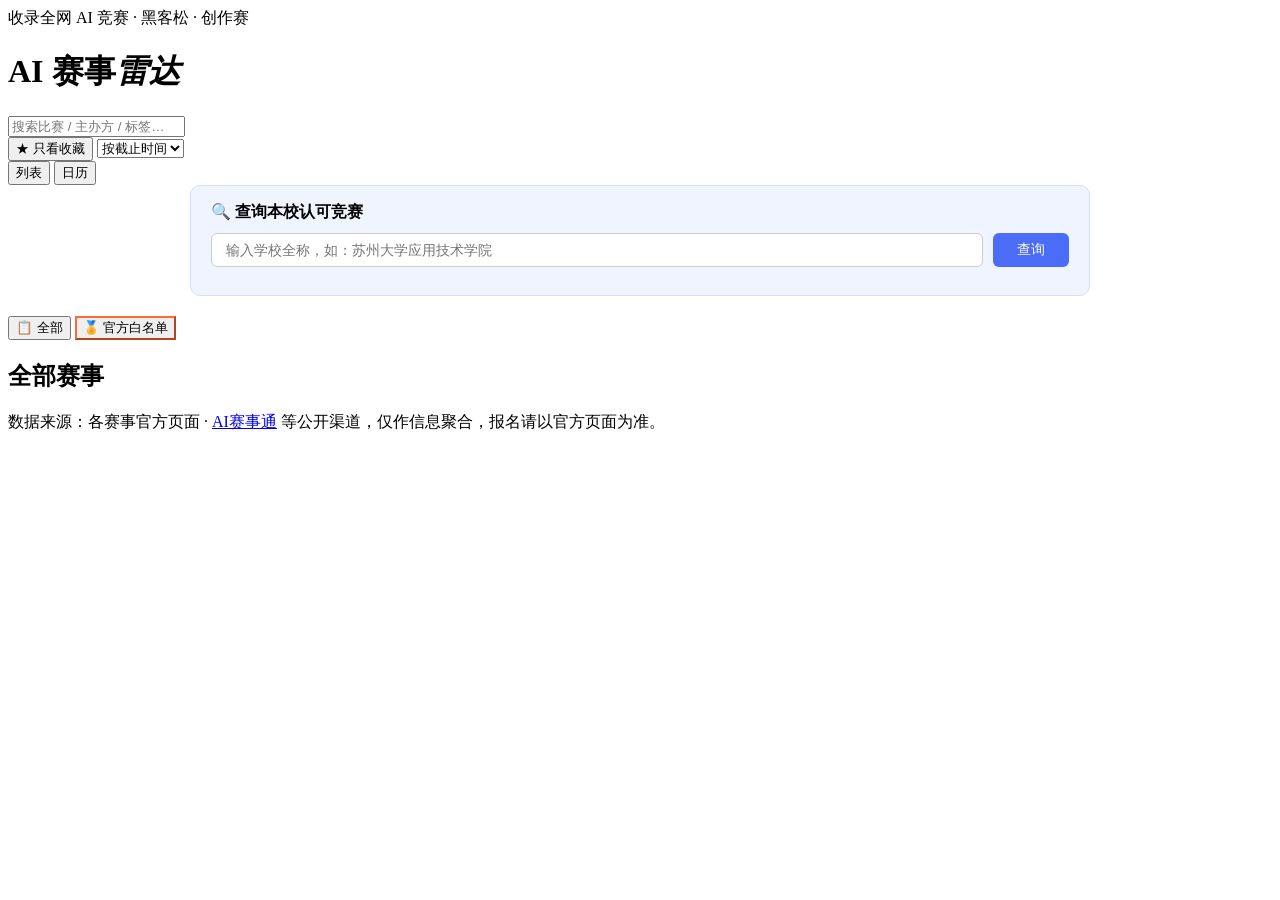
==== index.html @ b0a17800 "Refactor index.html and add school query feature Refactor HTML structure and fix typos in index.html" ====
<!DOCTYPE html>
<html lang="zh-CN">
<head>
<meta charset="UTF-8">
<meta name="viewport" content="width=device-width, initial-scale=1.0">
<title>AI 赛事雷达 · 全网 AI 比赛聚合</title>
<link rel="stylesheet" href="assets/style.css">
</head>
<body>
<header class="masthead">
  <div class="masthead-rule"></div>
  <div class="masthead-inner">
    <div class="masthead-meta">
      <span id="today-line"></span>
      <span class="masthead-slogan">收录全网 AI 竞赛 · 黑客松 · 创作赛</span>
    </div>
    <h1 class="masthead-title">AI 赛事<em>雷达</em></h1>
    <div class="stats" id="stats"></div>
  </div>
  <div class="masthead-rule thin"></div>
</header>

<nav class="toolbar" id="toolbar">
  <div class="toolbar-inner">
    <input type="search" id="q" class="search" placeholder="搜索比赛 / 主办方 / 标签…">
    <div class="chip-group" id="status-chips" data-filter="status"></div>
    <div class="chip-group" id="type-chips" data-filter="type"></div>
    <div class="chip-group" id="region-chips" data-filter="region"></div>
    <button id="active-tag" class="chip active" hidden></button>
    <div class="toolbar-right">
      <button id="fav-toggle" class="chip fav-filter">★ 只看收藏</button>
      <select id="sort" class="select">
        <option value="deadline">按截止时间</option>
        <option value="prize">按奖金</option>
        <option value="start">按开始时间</option>
        <option value="name">按名称</option>
      </select>
      <div class="view-toggle" id="view-toggle">
        <button data-view="list" class="active">列表</button>
        <button data-view="calendar">日历</button>
      </div>
    </div>
  </div>
</nav>

<main class="content">
  <!-- 学校竞赛查询 -->
  <section id="school-query" style="max-width: 900px; margin: 0 auto 20px auto; padding: 0 16px;">
    <div style="background: #f0f4ff; padding: 16px 20px; border-radius: 10px; border: 1px solid #d0dfff;">
      <h3 style="margin: 0 0 10px 0; font-size: 16px;">🔍 查询本校认可竞赛</h3>
      <div style="display: flex; gap: 10px; flex-wrap: wrap;">
        <input type="text" id="schoolInput" placeholder="输入学校全称，如：苏州大学应用技术学院" style="flex: 1; min-width: 200px; padding: 8px 14px; border: 1px solid #ccc; border-radius: 6px; font-size: 14px;">
        <button onclick="querySchool()" style="padding: 8px 24px; background: #4A6CF7; color: white; border: none; border-radius: 6px; cursor: pointer; font-size: 14px; font-weight: 500;">查询</button>
      </div>
      <div id="schoolResult" style="margin-top: 12px;"></div>
    </div>
  </section>

  <section id="featured-section" hidden>
    <h2 class="section-title"><span class="tick"></span>官方重点赛事</h2>
    <div class="featured-grid" id="featured-grid"></div>
  </section>

  <section id="list-view">
    <div class="filter-bar">
      <button class="chip active" id="filter-all">📋 全部</button>
      <button class="chip" id="filter-whitelist" style="border-color: #FF6B35;">🏅 官方白名单</button>
    </div>
    <h2 class="section-title"><span class="tick"></span>全部赛事 <span class="count" id="list-count"></span></h2>
    <div class="card-grid" id="card-grid"></div>
    <p class="empty" id="empty" hidden>没有符合条件的比赛 —— 换个筛选条件试试。</p>
  </section>

  <section id="calendar-view" hidden>
    <div class="cal-header">
      <button id="cal-prev" class="cal-nav">‹</button>
      <h2 class="cal-title" id="cal-title"></h2>
      <button id="cal-next" class="cal-nav">›</button>
      <span class="cal-hint">标记为当日截止的比赛，点击查看详情</span>
    </div>
    <div class="cal-grid" id="cal-grid"></div>
  </section>
</main>

<footer class="footer">
  <p>数据来源：各赛事官方页面 · <a href=" " target="_blank" rel="noopener">AI赛事通</a> 等公开渠道，仅作信息聚合，报名请以官方页面为准。</p>
  <p id="updated-line"></p>
</footer>

<div class="modal-backdrop" id="modal" hidden>
  <article class="modal" role="dialog" aria-modal="true">
    <button class="modal-close" id="modal-close" aria-label="关闭">×</button>
    <div class="modal-body" id="modal-body"></div>
  </article>
</div>

<script src="data/data.js"></script>
<script src="assets/app.js"></script>
<script>
// 白名单筛选功能
document.addEventListener('DOMContentLoaded', function() {
    var filterAll = document.getElementById('filter-all');
    var filterWhitelist = document.getElementById('filter-whitelist');

    if (filterAll && filterWhitelist) {
        function filterContests(type) {
            var cards = document.querySelectorAll('#card-grid .contest-card, #featured-grid .contest-card');
            cards.forEach(function(card) {
                if (type === 'all') {
                    card.style.display = '';
                } else if (type === 'whitelist') {
                    var isWhitelist = card.querySelector('.badge') !== null;
                    card.style.display = isWhitelist ? '' : 'none';
                }
            });
        }

        filterAll.addEventListener('click', function() {
            this.classList.add('active');
            filterWhitelist.classList.remove('active');
            filterContests('all');
        });

        filterWhitelist.addEventListener('click', function() {
            this.classList.add('active');
            filterAll.classList.remove('active');
            filterContests('whitelist');
        });
    }
});

// 学校竞赛查询功能
function querySchool() {
    var input = document.getElementById('schoolInput');
    var result = document.getElementById('schoolResult');
    if (!input || !result) return;
    
    var schoolName = input.value.trim();
    if (!schoolName) {
        result.innerHTML = '<p style="color: #999; margin: 0;">请输入学校名称</p>';
        return;
    }

    result.innerHTML = '<p style="color: #666; margin: 0;">⏳ 查询中...</p>';

    fetch('./data/schools/' + encodeURIComponent(schoolName) + '.json')
        .then(function(res) {
            if (!res.ok) throw new Error('未找到');
            return res.json();
        })
        .then(function(data) {
            if (data.recognized_competitions && data.recognized_competitions.length > 0) {
                var listHtml = '';
                data.recognized_competitions.forEach(function(name) {
                    listHtml += '<li style="padding: 4px 0;">' + name + '</li>';
                });
                result.innerHTML = '<div style="background: #e8f5e9; padding: 14px 18px; border-radius: 8px; border-left: 4px solid #2e7d32;">' +
                    '<strong style="color: #2e7d32;">✅ ' + data.school + ' 认可的竞赛：</strong>' +
                    '<ul style="margin: 8px 0 0 0; padding-left: 20px;">' + listHtml + '</ul>' +
                    '</div>';
            } else {
                result.innerHTML = '<p style="color: #f39c12; margin: 0;">该学校暂无认可的竞赛数据</p>';
            }
        })
        .catch(function() {
            result.innerHTML = '<p style="color: #e74c3c; margin: 0;">❌ 未找到 "' + schoolName + '" 的数据，欢迎在 GitHub 上贡献！</p>';
        });
}

// 回车键触发查询
document.addEventListener('DOMContentLoaded', function() {
    var input = document.getElementById('schoolInput');
    if (input) {
        input.addEventListener('keypress', function(e) {
            if (e.key === 'Enter') {
                querySchool();
            }
        });
    }
});
</script>
</body>
</html>
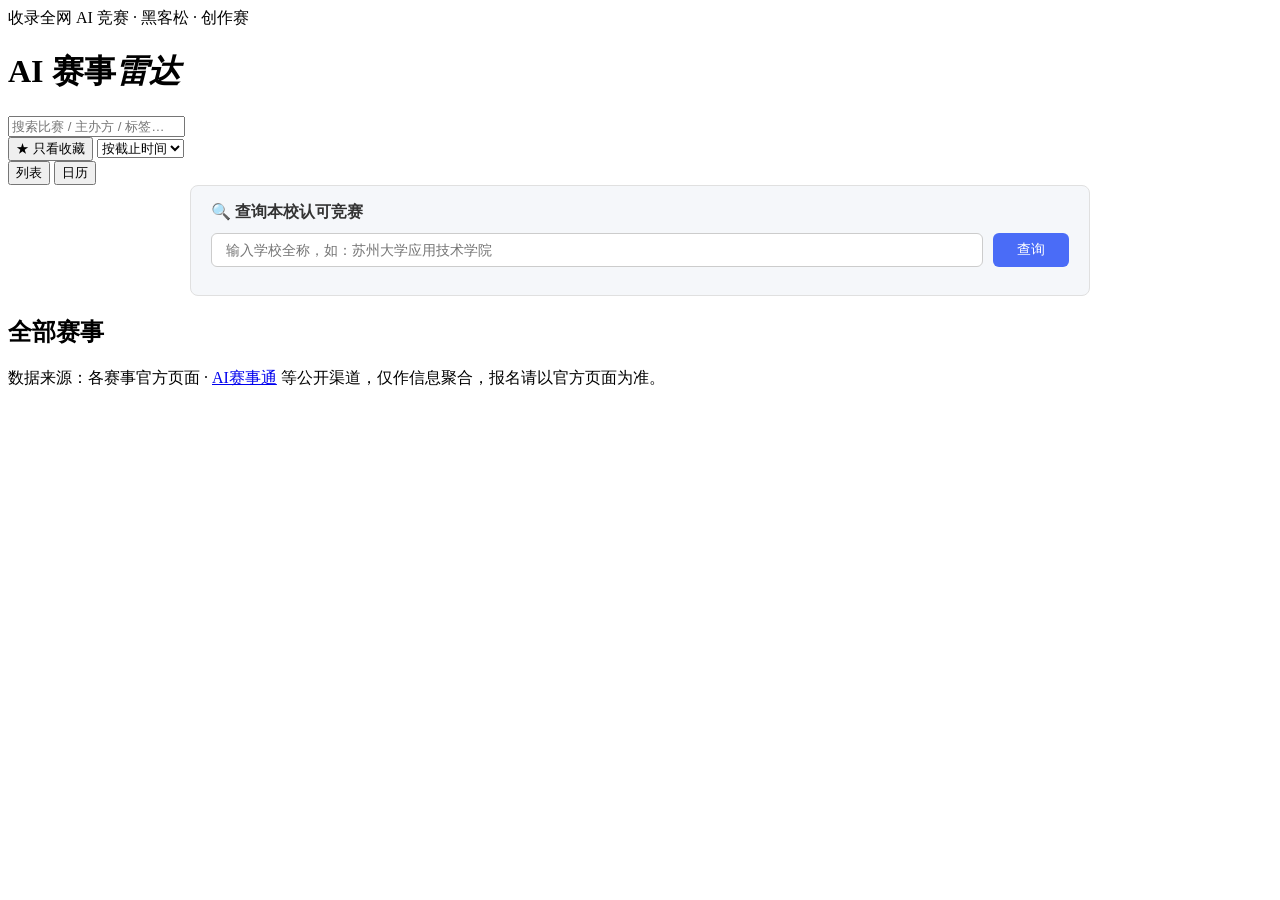
==== commit a348ab10: "Add files via upload" ====
--- a/index.html
+++ b/index.html
@@ -1,183 +1,147 @@
-<!DOCTYPE html>
-<html lang="zh-CN">
-<head>
-<meta charset="UTF-8">
-<meta name="viewport" content="width=device-width, initial-scale=1.0">
-<title>AI 赛事雷达 · 全网 AI 比赛聚合</title>
-<link rel="stylesheet" href="assets/style.css">
-</head>
-<body>
-<header class="masthead">
-  <div class="masthead-rule"></div>
-  <div class="masthead-inner">
-    <div class="masthead-meta">
-      <span id="today-line"></span>
-      <span class="masthead-slogan">收录全网 AI 竞赛 · 黑客松 · 创作赛</span>
-    </div>
-    <h1 class="masthead-title">AI 赛事<em>雷达</em></h1>
-    <div class="stats" id="stats"></div>
-  </div>
-  <div class="masthead-rule thin"></div>
-</header>
-
-<nav class="toolbar" id="toolbar">
-  <div class="toolbar-inner">
-    <input type="search" id="q" class="search" placeholder="搜索比赛 / 主办方 / 标签…">
-    <div class="chip-group" id="status-chips" data-filter="status"></div>
-    <div class="chip-group" id="type-chips" data-filter="type"></div>
-    <div class="chip-group" id="region-chips" data-filter="region"></div>
-    <button id="active-tag" class="chip active" hidden></button>
-    <div class="toolbar-right">
-      <button id="fav-toggle" class="chip fav-filter">★ 只看收藏</button>
-      <select id="sort" class="select">
-        <option value="deadline">按截止时间</option>
-        <option value="prize">按奖金</option>
-        <option value="start">按开始时间</option>
-        <option value="name">按名称</option>
-      </select>
-      <div class="view-toggle" id="view-toggle">
-        <button data-view="list" class="active">列表</button>
-        <button data-view="calendar">日历</button>
-      </div>
-    </div>
-  </div>
-</nav>
-
-<main class="content">
-  <!-- 学校竞赛查询 -->
-  <section id="school-query" style="max-width: 900px; margin: 0 auto 20px auto; padding: 0 16px;">
-    <div style="background: #f0f4ff; padding: 16px 20px; border-radius: 10px; border: 1px solid #d0dfff;">
-      <h3 style="margin: 0 0 10px 0; font-size: 16px;">🔍 查询本校认可竞赛</h3>
-      <div style="display: flex; gap: 10px; flex-wrap: wrap;">
-        <input type="text" id="schoolInput" placeholder="输入学校全称，如：苏州大学应用技术学院" style="flex: 1; min-width: 200px; padding: 8px 14px; border: 1px solid #ccc; border-radius: 6px; font-size: 14px;">
-        <button onclick="querySchool()" style="padding: 8px 24px; background: #4A6CF7; color: white; border: none; border-radius: 6px; cursor: pointer; font-size: 14px; font-weight: 500;">查询</button>
-      </div>
-      <div id="schoolResult" style="margin-top: 12px;"></div>
-    </div>
-  </section>
-
-  <section id="featured-section" hidden>
-    <h2 class="section-title"><span class="tick"></span>官方重点赛事</h2>
-    <div class="featured-grid" id="featured-grid"></div>
-  </section>
-
-  <section id="list-view">
-    <div class="filter-bar">
-      <button class="chip active" id="filter-all">📋 全部</button>
-      <button class="chip" id="filter-whitelist" style="border-color: #FF6B35;">🏅 官方白名单</button>
-    </div>
-    <h2 class="section-title"><span class="tick"></span>全部赛事 <span class="count" id="list-count"></span></h2>
-    <div class="card-grid" id="card-grid"></div>
-    <p class="empty" id="empty" hidden>没有符合条件的比赛 —— 换个筛选条件试试。</p>
-  </section>
-
-  <section id="calendar-view" hidden>
-    <div class="cal-header">
-      <button id="cal-prev" class="cal-nav">‹</button>
-      <h2 class="cal-title" id="cal-title"></h2>
-      <button id="cal-next" class="cal-nav">›</button>
-      <span class="cal-hint">标记为当日截止的比赛，点击查看详情</span>
-    </div>
-    <div class="cal-grid" id="cal-grid"></div>
-  </section>
-</main>
-
-<footer class="footer">
-  <p>数据来源：各赛事官方页面 · <a href=" " target="_blank" rel="noopener">AI赛事通</a> 等公开渠道，仅作信息聚合，报名请以官方页面为准。</p>
-  <p id="updated-line"></p>
-</footer>
-
-<div class="modal-backdrop" id="modal" hidden>
-  <article class="modal" role="dialog" aria-modal="true">
-    <button class="modal-close" id="modal-close" aria-label="关闭">×</button>
-    <div class="modal-body" id="modal-body"></div>
-  </article>
-</div>
-
-<script src="data/data.js"></script>
-<script src="assets/app.js"></script>
-<script>
-// 白名单筛选功能
-document.addEventListener('DOMContentLoaded', function() {
-    var filterAll = document.getElementById('filter-all');
-    var filterWhitelist = document.getElementById('filter-whitelist');
-
-    if (filterAll && filterWhitelist) {
-        function filterContests(type) {
-            var cards = document.querySelectorAll('#card-grid .contest-card, #featured-grid .contest-card');
-            cards.forEach(function(card) {
-                if (type === 'all') {
-                    card.style.display = '';
-                } else if (type === 'whitelist') {
-                    var isWhitelist = card.querySelector('.badge') !== null;
-                    card.style.display = isWhitelist ? '' : 'none';
-                }
-            });
-        }
-
-        filterAll.addEventListener('click', function() {
-            this.classList.add('active');
-            filterWhitelist.classList.remove('active');
-            filterContests('all');
-        });
-
-        filterWhitelist.addEventListener('click', function() {
-            this.classList.add('active');
-            filterAll.classList.remove('active');
-            filterContests('whitelist');
-        });
-    }
-});
-
-// 学校竞赛查询功能
-function querySchool() {
-    var input = document.getElementById('schoolInput');
-    var result = document.getElementById('schoolResult');
-    if (!input || !result) return;
-    
-    var schoolName = input.value.trim();
-    if (!schoolName) {
-        result.innerHTML = '<p style="color: #999; margin: 0;">请输入学校名称</p>';
-        return;
-    }
-
-    result.innerHTML = '<p style="color: #666; margin: 0;">⏳ 查询中...</p>';
-
-    fetch('./data/schools/' + encodeURIComponent(schoolName) + '.json')
-        .then(function(res) {
-            if (!res.ok) throw new Error('未找到');
-            return res.json();
-        })
-        .then(function(data) {
-            if (data.recognized_competitions && data.recognized_competitions.length > 0) {
-                var listHtml = '';
-                data.recognized_competitions.forEach(function(name) {
-                    listHtml += '<li style="padding: 4px 0;">' + name + '</li>';
-                });
-                result.innerHTML = '<div style="background: #e8f5e9; padding: 14px 18px; border-radius: 8px; border-left: 4px solid #2e7d32;">' +
-                    '<strong style="color: #2e7d32;">✅ ' + data.school + ' 认可的竞赛：</strong>' +
-                    '<ul style="margin: 8px 0 0 0; padding-left: 20px;">' + listHtml + '</ul>' +
-                    '</div>';
-            } else {
-                result.innerHTML = '<p style="color: #f39c12; margin: 0;">该学校暂无认可的竞赛数据</p>';
-            }
-        })
-        .catch(function() {
-            result.innerHTML = '<p style="color: #e74c3c; margin: 0;">❌ 未找到 "' + schoolName + '" 的数据，欢迎在 GitHub 上贡献！</p>';
-        });
-}
-
-// 回车键触发查询
-document.addEventListener('DOMContentLoaded', function() {
-    var input = document.getElementById('schoolInput');
-    if (input) {
-        input.addEventListener('keypress', function(e) {
-            if (e.key === 'Enter') {
-                querySchool();
-            }
-        });
-    }
-});
-</script>
-</body>
-</html>
+<!DOCTYPE html>
+<html lang="zh-CN">
+<head>
+<meta charset="UTF-8">
+<meta name="viewport" content="width=device-width, initial-scale=1.0">
+<title>AI 赛事雷达 · 全网 AI 比赛聚合</title>
+<link rel="stylesheet" href="assets/style.css">
+</head>
+<body>
+<header class="masthead">
+  <div class="masthead-rule"></div>
+  <div class="masthead-inner">
+    <div class="masthead-meta">
+      <span id="today-line"></span>
+      <span class="masthead-slogan">收录全网 AI 竞赛 · 黑客松 · 创作赛</span>
+    </div>
+    <h1 class="masthead-title">AI 赛事<em>雷达</em></h1>
+    <div class="stats" id="stats"></div>
+  </div>
+  <div class="masthead-rule thin"></div>
+</header>
+
+<nav class="toolbar" id="toolbar">
+  <div class="toolbar-inner">
+    <input type="search" id="q" class="search" placeholder="搜索比赛 / 主办方 / 标签…">
+    <div class="chip-group" id="status-chips" data-filter="status"></div>
+    <div class="chip-group" id="type-chips" data-filter="type"></div>
+    <div class="chip-group" id="region-chips" data-filter="region"></div>
+    <button id="active-tag" class="chip active" hidden></button>
+    <div class="toolbar-right">
+      <button id="fav-toggle" class="chip fav-filter">★ 只看收藏</button>
+      <select id="sort" class="select">
+        <option value="deadline">按截止时间</option>
+        <option value="prize">按奖金</option>
+        <option value="start">按开始时间</option>
+        <option value="name">按名称</option>
+      </select>
+      <div class="view-toggle" id="view-toggle">
+        <button data-view="list" class="active">列表</button>
+        <button data-view="calendar">日历</button>
+      </div>
+    </div>
+  </div>
+</nav>
+
+<main class="content">
+  <!-- 学校竞赛查询 - 风格已统一为原项目样式 -->
+  <section style="max-width: 900px; margin: 0 auto 20px auto; padding: 0 16px;">
+    <div style="background: var(--bg-secondary, #f5f7fa); padding: 16px 20px; border-radius: 8px; border: 1px solid var(--border-color, #e0e0e0);">
+      <h3 style="margin: 0 0 10px 0; font-size: 16px; color: var(--text-primary, #333);">🔍 查询本校认可竞赛</h3>
+      <div style="display: flex; gap: 10px; flex-wrap: wrap;">
+        <input type="text" id="schoolInput" placeholder="输入学校全称，如：苏州大学应用技术学院" style="flex: 1; min-width: 200px; padding: 8px 14px; border: 1px solid var(--border-color, #ccc); border-radius: 6px; font-size: 14px; background: var(--bg-primary, #fff); color: var(--text-primary, #333);">
+        <button onclick="querySchool()" style="padding: 8px 24px; background: var(--accent-color, #4A6CF7); color: #fff; border: none; border-radius: 6px; cursor: pointer; font-size: 14px; font-weight: 500;">查询</button>
+      </div>
+      <div id="schoolResult" style="margin-top: 12px;"></div>
+    </div>
+  </section>
+
+  <section id="featured-section" hidden>
+    <h2 class="section-title"><span class="tick"></span>官方重点赛事</h2>
+    <div class="featured-grid" id="featured-grid"></div>
+  </section>
+
+  <section id="list-view">
+    <h2 class="section-title"><span class="tick"></span>全部赛事 <span class="count" id="list-count"></span></h2>
+    <div class="card-grid" id="card-grid"></div>
+    <p class="empty" id="empty" hidden>没有符合条件的比赛 —— 换个筛选条件试试。</p>
+  </section>
+
+  <section id="calendar-view" hidden>
+    <div class="cal-header">
+      <button id="cal-prev" class="cal-nav">‹</button>
+      <h2 class="cal-title" id="cal-title"></h2>
+      <button id="cal-next" class="cal-nav">›</button>
+      <span class="cal-hint">标记为当日截止的比赛，点击查看详情</span>
+    </div>
+    <div class="cal-grid" id="cal-grid"></div>
+  </section>
+</main>
+
+<footer class="footer">
+  <p>数据来源：各赛事官方页面 · <a href=" " target="_blank" rel="noopener">AI赛事通</a> 等公开渠道，仅作信息聚合，报名请以官方页面为准。</p>
+  <p id="updated-line"></p>
+</footer>
+
+<div class="modal-backdrop" id="modal" hidden>
+  <article class="modal" role="dialog" aria-modal="true">
+    <button class="modal-close" id="modal-close" aria-label="关闭">×</button>
+    <div class="modal-body" id="modal-body"></div>
+  </article>
+</div>
+
+<script src="data/data.js"></script>
+<script src="assets/app.js"></script>
+<script>
+// 学校竞赛查询功能（风格统一版）
+function querySchool() {
+    var input = document.getElementById('schoolInput');
+    var result = document.getElementById('schoolResult');
+    if (!input || !result) return;
+    
+    var schoolName = input.value.trim();
+    if (!schoolName) {
+        result.innerHTML = '<p style="color: #999; margin: 0;">请输入学校名称</p>';
+        return;
+    }
+
+    result.innerHTML = '<p style="color: #666; margin: 0;">⏳ 查询中...</p>';
+
+    fetch('./data/schools/' + encodeURIComponent(schoolName) + '.json')
+        .then(function(res) {
+            if (!res.ok) throw new Error('未找到');
+            return res.json();
+        })
+        .then(function(data) {
+            if (data.recognized_competitions && data.recognized_competitions.length > 0) {
+                var listHtml = '';
+                data.recognized_competitions.forEach(function(name) {
+                    listHtml += '<li style="padding: 4px 0;">' + name + '</li>';
+                });
+                result.innerHTML = '<div style="background: #e8f5e9; padding: 14px 18px; border-radius: 8px; border-left: 4px solid #2e7d32;">' +
+                    '<strong style="color: #2e7d32;">✅ ' + data.school + ' 认可的竞赛：</strong>' +
+                    '<ul style="margin: 8px 0 0 0; padding-left: 20px;">' + listHtml + '</ul>' +
+                    '</div>';
+            } else {
+                result.innerHTML = '<p style="color: #f39c12; margin: 0;">该学校暂无认可的竞赛数据</p>';
+            }
+        })
+        .catch(function() {
+            result.innerHTML = '<p style="color: #e74c3c; margin: 0;">❌ 未找到 "' + schoolName + '" 的数据，欢迎在 GitHub 上贡献！</p>';
+        });
+}
+
+// 回车键触发查询
+document.addEventListener('DOMContentLoaded', function() {
+    var input = document.getElementById('schoolInput');
+    if (input) {
+        input.addEventListener('keypress', function(e) {
+            if (e.key === 'Enter') {
+                querySchool();
+            }
+        });
+    }
+});
+</script>
+</body>
+</html>
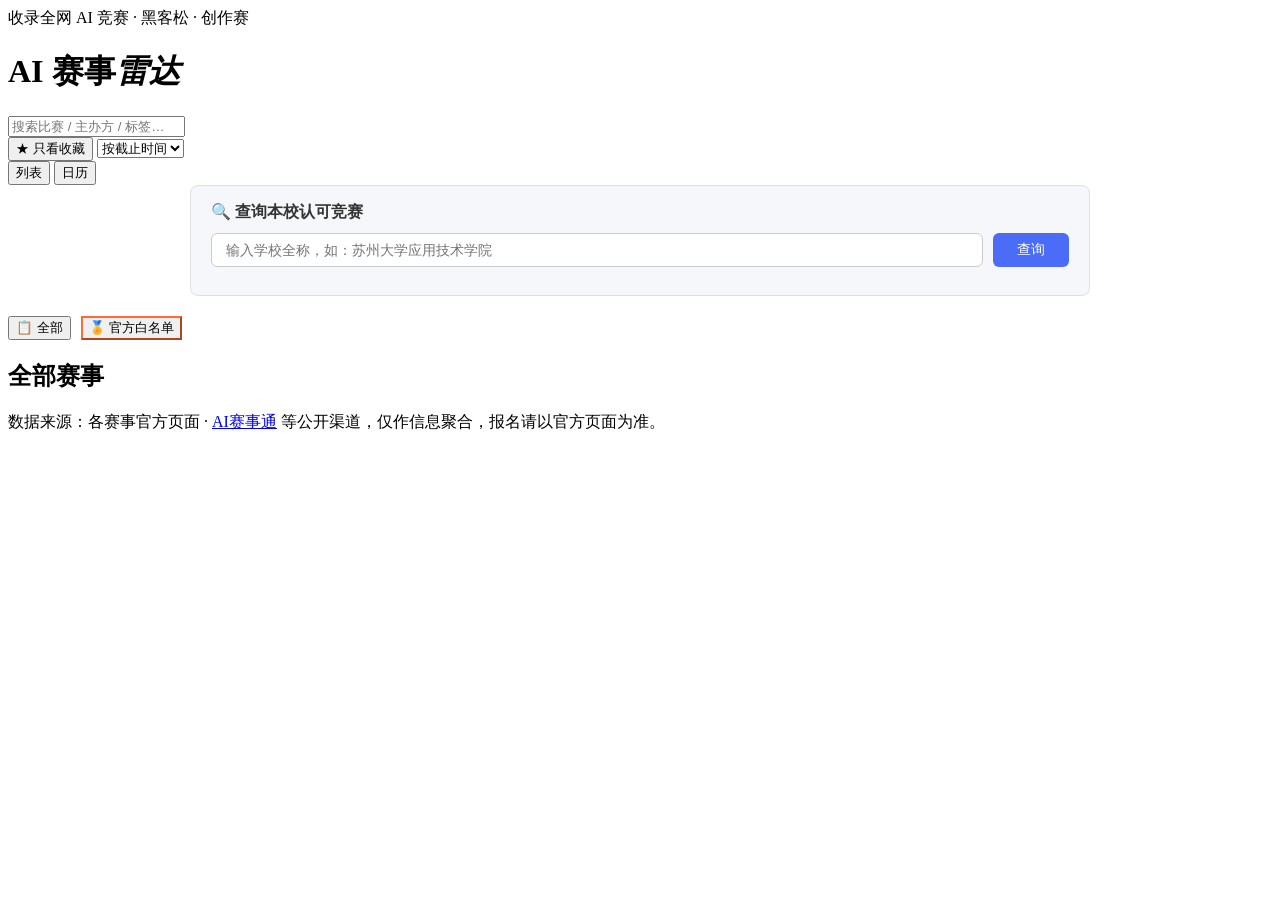
==== commit 4660b5bf: "Refactor index.html for improved structure and clarity" ====
--- a/index.html
+++ b/index.html
@@ -44,8 +44,8 @@
 </nav>
 
 <main class="content">
-  <!-- 学校竞赛查询 - 风格已统一为原项目样式 -->
-  <section style="max-width: 900px; margin: 0 auto 20px auto; padding: 0 16px;">
+  <!-- 学校竞赛查询 -->
+  <section id="school-query" style="max-width: 900px; margin: 0 auto 20px auto; padding: 0 16px;">
     <div style="background: var(--bg-secondary, #f5f7fa); padding: 16px 20px; border-radius: 8px; border: 1px solid var(--border-color, #e0e0e0);">
       <h3 style="margin: 0 0 10px 0; font-size: 16px; color: var(--text-primary, #333);">🔍 查询本校认可竞赛</h3>
       <div style="display: flex; gap: 10px; flex-wrap: wrap;">
@@ -62,9 +62,14 @@
   </section>
 
   <section id="list-view">
+    <!-- 筛选按钮 -->
+    <div class="filter-bar" style="display: flex; gap: 10px; margin: 15px 0; flex-wrap: wrap;">
+      <button class="chip active" id="filter-all">📋 全部</button>
+      <button class="chip" id="filter-whitelist" style="border-color: #FF6B35;">🏅 官方白名单</button>
+    </div>
     <h2 class="section-title"><span class="tick"></span>全部赛事 <span class="count" id="list-count"></span></h2>
     <div class="card-grid" id="card-grid"></div>
-    <p class="empty" id="empty" hidden>没有符合条件的比赛 —— 换个筛选条件试试。</p>
+    <p class="empty" id="empty" hidden>没有符合条件的比赛 —— 换个筛选条件试试。</p >
   </section>
 
   <section id="calendar-view" hidden>
@@ -79,8 +84,8 @@
 </main>
 
 <footer class="footer">
-  <p>数据来源：各赛事官方页面 · <a href=" " target="_blank" rel="noopener">AI赛事通</a> 等公开渠道，仅作信息聚合，报名请以官方页面为准。</p>
-  <p id="updated-line"></p>
+  <p>数据来源：各赛事官方页面 · <a href=" " target="_blank" rel="noopener">AI赛事通</a > 等公开渠道，仅作信息聚合，报名请以官方页面为准。</p >
+  <p id="updated-line"></p >
 </footer>
 
 <div class="modal-backdrop" id="modal" hidden>
@@ -93,7 +98,39 @@
 <script src="data/data.js"></script>
 <script src="assets/app.js"></script>
 <script>
-// 学校竞赛查询功能（风格统一版）
+// 白名单筛选功能
+document.addEventListener('DOMContentLoaded', function() {
+    var filterAll = document.getElementById('filter-all');
+    var filterWhitelist = document.getElementById('filter-whitelist');
+
+    if (filterAll && filterWhitelist) {
+        function filterContests(type) {
+            var cards = document.querySelectorAll('#card-grid .contest-card, #featured-grid .contest-card');
+            cards.forEach(function(card) {
+                if (type === 'all') {
+                    card.style.display = '';
+                } else if (type === 'whitelist') {
+                    var isWhitelist = card.querySelector('.badge') !== null;
+                    card.style.display = isWhitelist ? '' : 'none';
+                }
+            });
+        }
+
+        filterAll.addEventListener('click', function() {
+            this.classList.add('active');
+            filterWhitelist.classList.remove('active');
+            filterContests('all');
+        });
+
+        filterWhitelist.addEventListener('click', function() {
+            this.classList.add('active');
+            filterAll.classList.remove('active');
+            filterContests('whitelist');
+        });
+    }
+});
+
+// 学校竞赛查询功能
 function querySchool() {
     var input = document.getElementById('schoolInput');
     var result = document.getElementById('schoolResult');
@@ -101,11 +138,11 @@
     
     var schoolName = input.value.trim();
     if (!schoolName) {
-        result.innerHTML = '<p style="color: #999; margin: 0;">请输入学校名称</p>';
+        result.innerHTML = '<p style="color: #999; margin: 0;">请输入学校名称</p >';
         return;
     }
 
-    result.innerHTML = '<p style="color: #666; margin: 0;">⏳ 查询中...</p>';
+    result.innerHTML = '<p style="color: #666; margin: 0;">⏳ 查询中...</p >';
 
     fetch('./data/schools/' + encodeURIComponent(schoolName) + '.json')
         .then(function(res) {
@@ -114,34 +151,106 @@
         })
         .then(function(data) {
             if (data.recognized_competitions && data.recognized_competitions.length > 0) {
-                var listHtml = '';
-                data.recognized_competitions.forEach(function(name) {
-                    listHtml += '<li style="padding: 4px 0;">' + name + '</li>';
-                });
-                result.innerHTML = '<div style="background: #e8f5e9; padding: 14px 18px; border-radius: 8px; border-left: 4px solid #2e7d32;">' +
-                    '<strong style="color: #2e7d32;">✅ ' + data.school + ' 认可的竞赛：</strong>' +
-                    '<ul style="margin: 8px 0 0 0; padding-left: 20px;">' + listHtml + '</ul>' +
-                    '</div>';
+                return fetch('./data/manual.json')
+                    .then(function(res) { return res.json(); })
+                    .then(function(allContests) {
+                        var contestMap = {};
+                        allContests.forEach(function(c) {
+                            contestMap[c.name] = c;
+                        });
+
+                        var listHtml = '';
+                        data.recognized_competitions.forEach(function(name) {
+                            var contest = contestMap[name];
+                            if (contest) {
+                                listHtml += '<div style="background: #f8f9fa; padding: 12px 16px; margin-bottom: 8px; border-radius: 6px; border-left: 3px solid #4A6CF7; cursor: pointer;" onclick="showContestDetail(\'' + encodeURIComponent(contest.name) + '\')">' +
+                                    '<strong style="font-size: 15px;">' + contest.name + '</strong>' +
+                                    (contest.url ? '<br><a href="' + contest.url + '" target="_blank" style="color: #4A6CF7; font-size: 13px;" onclick="event.stopPropagation();">🔗 查看官网</a >' : '') +
+                                    (contest.start_date ? '<br><span style="font-size: 13px; color: #666;">📅 开始：' + contest.start_date + '</span>' : '') +
+                                    (contest.end_date ? '<span style="font-size: 13px; color: #666; margin-left: 12px;">截止：' + contest.end_date + '</span>' : '') +
+                                    (contest.description ? '<br><span style="font-size: 13px; color: #555;">' + contest.description + '</span>' : '') +
+                                    '</div>';
+                            } else {
+                                listHtml += '<div style="background: #f8f9fa; padding: 12px 16px; margin-bottom: 8px; border-radius: 6px; border-left: 3px solid #ccc;">' +
+                                    '<strong style="font-size: 15px;">' + name + '</strong>' +
+                                    '<br><span style="font-size: 13px; color: #999;">📌 暂无详细数据</span>' +
+                                    '</div>';
+                            }
+                        });
+
+                        result.innerHTML = '<div style="background: #e8f5e9; padding: 14px 18px; border-radius: 8px; border-left: 4px solid #2e7d32;">' +
+                            '<strong style="color: #2e7d32;">✅ ' + data.school + ' 认可的竞赛：</strong>' +
+                            '<div style="margin-top: 10px;">' + listHtml + '</div>' +
+                            '</div>';
+                    });
             } else {
-                result.innerHTML = '<p style="color: #f39c12; margin: 0;">该学校暂无认可的竞赛数据</p>';
+                result.innerHTML = '<p style="color: #f39c12; margin: 0;">该学校暂无认可的竞赛数据</p >';
             }
         })
         .catch(function() {
-            result.innerHTML = '<p style="color: #e74c3c; margin: 0;">❌ 未找到 "' + schoolName + '" 的数据，欢迎在 GitHub 上贡献！</p>';
+            result.innerHTML = '<p style="color: #e74c3c; margin: 0;">❌ 未找到 "' + schoolName + '" 的数据，欢迎在 GitHub 上贡献！</p >';
         });
 }
 
-// 回车键触发查询
-document.addEventListener('DOMContentLoaded', function() {
+// 显示竞赛详情弹窗
+function showContestDetail(encodedName) {
+    var name = decodeURIComponent(encodedName);
+    fetch('./data/manual.json')
+        .then(function(res) { return res.json(); })
+        .then(function(allContests) {
+            var contest = allContests.find(function(c) { return c.name === name; });
+            if (!contest) {
+                alert('未找到该赛事的详细数据');
+                return;
+            }
+            var detailHtml = 
+                '<h3 style="margin: 0 0 10px 0;">' + contest.name + '</h3>' +
+                (contest.url ? '<p>🔗 <a href="' + contest.url + '" target="_blank">官网链接</a ></p >' : '') +
+                (contest.start_date ? '<p>📅 开始时间：' + contest.start_date + '</p >' : '') +
+                (contest.end_date ? '<p>⏰ 截止时间：' + contest.end_date + '</p >' : '') +
+                (contest.location ? '<p>📍 地点：' + contest.location + '</p >' : '') +
+                (contest.description ? '<p>📝 描述：' + contest.description + '</p >' : '') +
+                (contest.tags ? '<p>🏷️ 标签：' + contest.tags.join('、') + '</p >' : '');
+            
+            var modal = document.getElementById('modal');
+            var modalBody = document.getElementById('modal-body');
+            if (modal && modalBody) {
+                modalBody.innerHTML = detailHtml;
+                modal.removeAttribute('hidden');
+            } else {
+                alert(detailHtml.replace(/<[^>]*>/g, ''));
+            }
+        })
+        .catch(function() {
+            alert('加载赛事详情失败，请稍后重试');
+        });
+}
+
+// 关闭弹窗
+document.addEventListener('DOMContentLoaded', function() {文档.addEventListener('DOMContentLoaded', 函数() {
+    var closeBtn = document.getElementById('modal-close');
+    var modal = document.getElementById('modal');
+    if (closeBtn && modal) {
+        closeBtn.addEventListener('click', function() {
+            modal.setAttribute('hidden', '');
+        });
+        modal.addEventListener('click', function(e) {
+            if (e.target === modal) {
+                modal.setAttribute('hidden', '');
+            }
+        });
+    }
+
+    // 回车键触发查询
     var input = document.getElementById('schoolInput');
     if (input) {
-        input.addEventListener('keypress', function(e) {
-            if (e.key === 'Enter') {
-                querySchool();
+        input.addEventListener('keypress', function(e) {        输入.addEventListener('按键按下', 函数(e) {
+            if (e.key === 'Enter') {            如果 (e.键 === '回车') {
+                querySchool();                查询学校();
             }
         });
     }
 });
-</script>
+</script></脚本>
 </body>
-</html>+</html>
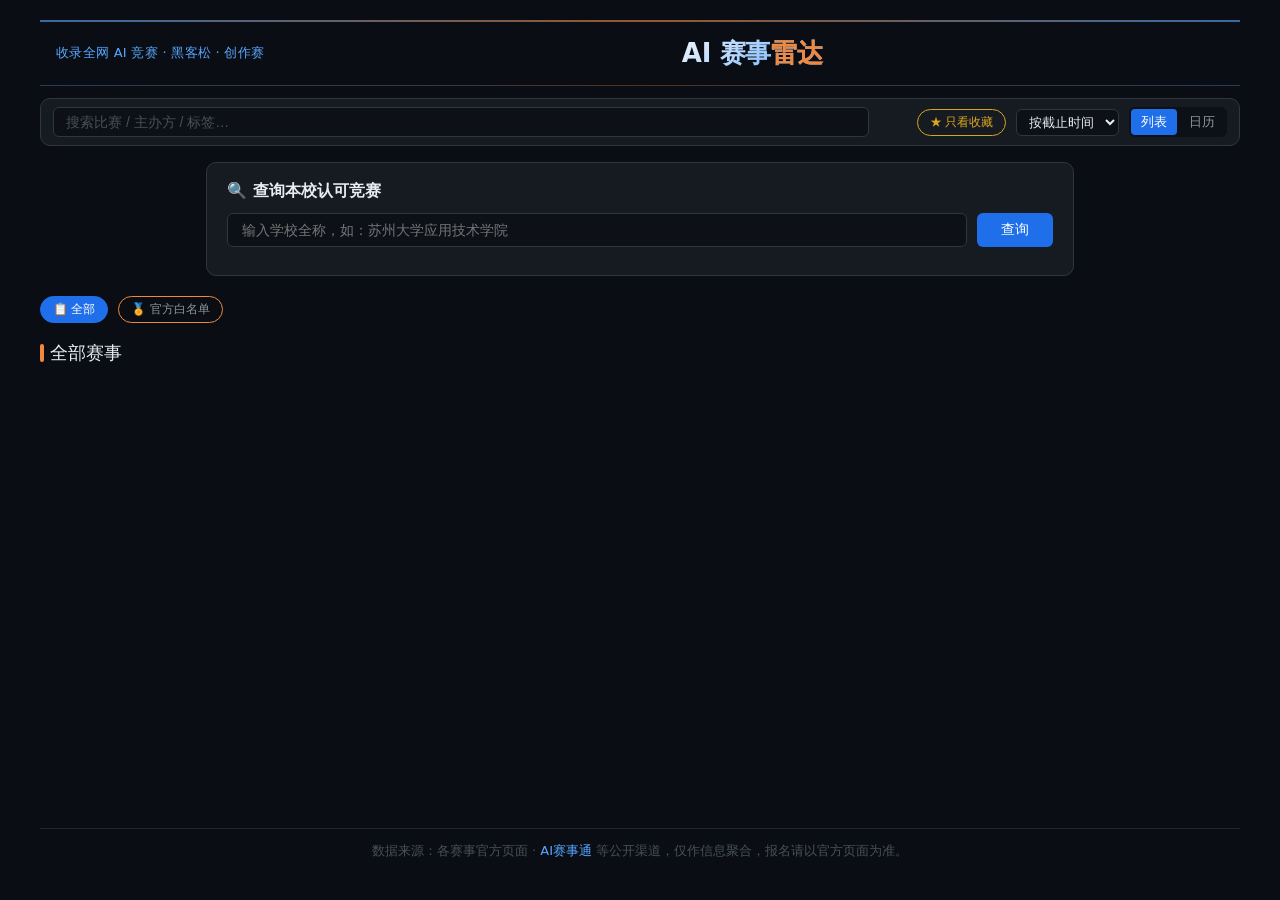
==== commit 5caec6a6: "Fix HTML encoding issues in index.html" ====
--- a/index.html
+++ b/index.html
@@ -46,11 +46,11 @@
 <main class="content">
   <!-- 学校竞赛查询 -->
   <section id="school-query" style="max-width: 900px; margin: 0 auto 20px auto; padding: 0 16px;">
-    <div style="background: var(--bg-secondary, #f5f7fa); padding: 16px 20px; border-radius: 8px; border: 1px solid var(--border-color, #e0e0e0);">
-      <h3 style="margin: 0 0 10px 0; font-size: 16px; color: var(--text-primary, #333);">🔍 查询本校认可竞赛</h3>
+    <div style="background: #161b22; padding: 16px 20px; border-radius: 10px; border: 1px solid #30363d;">
+      <h3 style="margin: 0 0 10px 0; font-size: 16px; color: #e6edf3;">🔍 查询本校认可竞赛</h3>
       <div style="display: flex; gap: 10px; flex-wrap: wrap;">
-        <input type="text" id="schoolInput" placeholder="输入学校全称，如：苏州大学应用技术学院" style="flex: 1; min-width: 200px; padding: 8px 14px; border: 1px solid var(--border-color, #ccc); border-radius: 6px; font-size: 14px; background: var(--bg-primary, #fff); color: var(--text-primary, #333);">
-        <button onclick="querySchool()" style="padding: 8px 24px; background: var(--accent-color, #4A6CF7); color: #fff; border: none; border-radius: 6px; cursor: pointer; font-size: 14px; font-weight: 500;">查询</button>
+        <input type="text" id="schoolInput" placeholder="输入学校全称，如：苏州大学应用技术学院" style="flex: 1; min-width: 200px; padding: 8px 14px; border: 1px solid #30363d; border-radius: 6px; font-size: 14px; background: #0d1117; color: #e6edf3;">
+        <button onclick="querySchool()" style="padding: 8px 24px; background: #1f6feb; color: #fff; border: none; border-radius: 6px; cursor: pointer; font-size: 14px; font-weight: 500;">查询</button>
       </div>
       <div id="schoolResult" style="margin-top: 12px;"></div>
     </div>
@@ -65,7 +65,7 @@
     <!-- 筛选按钮 -->
     <div class="filter-bar" style="display: flex; gap: 10px; margin: 15px 0; flex-wrap: wrap;">
       <button class="chip active" id="filter-all">📋 全部</button>
-      <button class="chip" id="filter-whitelist" style="border-color: #FF6B35;">🏅 官方白名单</button>
+      <button class="chip" id="filter-whitelist" style="border-color: #f0883e;">🏅 官方白名单</button>
     </div>
     <h2 class="section-title"><span class="tick"></span>全部赛事 <span class="count" id="list-count"></span></h2>
     <div class="card-grid" id="card-grid"></div>
@@ -98,7 +98,7 @@
 <script src="data/data.js"></script>
 <script src="assets/app.js"></script>
 <script>
-// 白名单筛选功能
+// ===== 白名单筛选功能 =====
 document.addEventListener('DOMContentLoaded', function() {
     var filterAll = document.getElementById('filter-all');
     var filterWhitelist = document.getElementById('filter-whitelist');
@@ -130,7 +130,7 @@
     }
 });
 
-// 学校竞赛查询功能
+// ===== 学校竞赛查询功能 =====
 function querySchool() {
     var input = document.getElementById('schoolInput');
     var result = document.getElementById('schoolResult');
@@ -138,11 +138,11 @@
     
     var schoolName = input.value.trim();
     if (!schoolName) {
-        result.innerHTML = '<p style="color: #999; margin: 0;">请输入学校名称</p >';
+        result.innerHTML = '<p style="color: #8b949e; margin: 0;">请输入学校名称</p >';
         return;
     }
 
-    result.innerHTML = '<p style="color: #666; margin: 0;">⏳ 查询中...</p >';
+    result.innerHTML = '<p style="color: #8b949e; margin: 0;">⏳ 查询中...</p >';
 
     fetch('./data/schools/' + encodeURIComponent(schoolName) + '.json')
         .then(function(res) {
@@ -151,6 +151,7 @@
         })
         .then(function(data) {
             if (data.recognized_competitions && data.recognized_competitions.length > 0) {
+                // 获取所有赛事数据，用于匹配详情
                 return fetch('./data/manual.json')
                     .then(function(res) { return res.json(); })
                     .then(function(allContests) {
@@ -163,36 +164,36 @@
                         data.recognized_competitions.forEach(function(name) {
                             var contest = contestMap[name];
                             if (contest) {
-                                listHtml += '<div style="background: #f8f9fa; padding: 12px 16px; margin-bottom: 8px; border-radius: 6px; border-left: 3px solid #4A6CF7; cursor: pointer;" onclick="showContestDetail(\'' + encodeURIComponent(contest.name) + '\')">' +
-                                    '<strong style="font-size: 15px;">' + contest.name + '</strong>' +
-                                    (contest.url ? '<br><a href="' + contest.url + '" target="_blank" style="color: #4A6CF7; font-size: 13px;" onclick="event.stopPropagation();">🔗 查看官网</a >' : '') +
-                                    (contest.start_date ? '<br><span style="font-size: 13px; color: #666;">📅 开始：' + contest.start_date + '</span>' : '') +
-                                    (contest.end_date ? '<span style="font-size: 13px; color: #666; margin-left: 12px;">截止：' + contest.end_date + '</span>' : '') +
-                                    (contest.description ? '<br><span style="font-size: 13px; color: #555;">' + contest.description + '</span>' : '') +
+                                listHtml += '<div style="background: #0d1117; padding: 12px 16px; margin-bottom: 8px; border-radius: 6px; border-left: 3px solid #1f6feb; cursor: pointer;" onclick="showContestDetail(\'' + encodeURIComponent(contest.name) + '\')">' +
+                                    '<strong style="font-size: 15px; color: #e6edf3;">' + contest.name + '</strong>' +
+                                    (contest.url ? '<br><a href="' + contest.url + '" target="_blank" style="color: #58a6ff; font-size: 13px;" onclick="event.stopPropagation();">🔗 查看官网</a >' : '') +
+                                    (contest.start_date ? '<br><span style="font-size: 13px; color: #8b949e;">📅 开始：' + contest.start_date + '</span>' : '') +
+                                    (contest.end_date ? '<span style="font-size: 13px; color: #8b949e; margin-left: 12px;">截止：' + contest.end_date + '</span>' : '') +
+                                    (contest.description ? '<br><span style="font-size: 13px; color: #8b949e;">' + contest.description + '</span>' : '') +
                                     '</div>';
                             } else {
-                                listHtml += '<div style="background: #f8f9fa; padding: 12px 16px; margin-bottom: 8px; border-radius: 6px; border-left: 3px solid #ccc;">' +
-                                    '<strong style="font-size: 15px;">' + name + '</strong>' +
-                                    '<br><span style="font-size: 13px; color: #999;">📌 暂无详细数据</span>' +
+                                listHtml += '<div style="background: #0d1117; padding: 12px 16px; margin-bottom: 8px; border-radius: 6px; border-left: 3px solid #30363d;">' +
+                                    '<strong style="font-size: 15px; color: #e6edf3;">' + name + '</strong>' +
+                                    '<br><span style="font-size: 13px; color: #484f58;">📌 暂无详细数据</span>' +
                                     '</div>';
                             }
                         });
 
-                        result.innerHTML = '<div style="background: #e8f5e9; padding: 14px 18px; border-radius: 8px; border-left: 4px solid #2e7d32;">' +
-                            '<strong style="color: #2e7d32;">✅ ' + data.school + ' 认可的竞赛：</strong>' +
+                        result.innerHTML = '<div style="background: #0d1117; padding: 14px 18px; border-radius: 8px; border: 1px solid #30363d;">' +
+                            '<strong style="color: #58a6ff;">✅ ' + data.school + ' 认可的竞赛：</strong>' +
                             '<div style="margin-top: 10px;">' + listHtml + '</div>' +
                             '</div>';
                     });
             } else {
-                result.innerHTML = '<p style="color: #f39c12; margin: 0;">该学校暂无认可的竞赛数据</p >';
+                result.innerHTML = '<p style="color: #f0883e; margin: 0;">该学校暂无认可的竞赛数据</p >';
             }
         })
         .catch(function() {
-            result.innerHTML = '<p style="color: #e74c3c; margin: 0;">❌ 未找到 "' + schoolName + '" 的数据，欢迎在 GitHub 上贡献！</p >';
+            result.innerHTML = '<p style="color: #da3633; margin: 0;">❌ 未找到 "' + schoolName + '" 的数据，欢迎在 GitHub 上贡献！</p >';
         });
 }
 
-// 显示竞赛详情弹窗
+// ===== 显示竞赛详情弹窗 =====
 function showContestDetail(encodedName) {
     var name = decodeURIComponent(encodedName);
     fetch('./data/manual.json')
@@ -204,13 +205,13 @@
                 return;
             }
             var detailHtml = 
-                '<h3 style="margin: 0 0 10px 0;">' + contest.name + '</h3>' +
-                (contest.url ? '<p>🔗 <a href="' + contest.url + '" target="_blank">官网链接</a ></p >' : '') +
-                (contest.start_date ? '<p>📅 开始时间：' + contest.start_date + '</p >' : '') +
-                (contest.end_date ? '<p>⏰ 截止时间：' + contest.end_date + '</p >' : '') +
-                (contest.location ? '<p>📍 地点：' + contest.location + '</p >' : '') +
-                (contest.description ? '<p>📝 描述：' + contest.description + '</p >' : '') +
-                (contest.tags ? '<p>🏷️ 标签：' + contest.tags.join('、') + '</p >' : '');
+                '<h3 style="margin: 0 0 10px 0; color: #e6edf3;">' + contest.name + '</h3>' +
+                (contest.url ? '<p style="color: #c9d1d9;">🔗 <a href="' + contest.url + '" target="_blank" style="color: #58a6ff;">官网链接</a ></p >' : '') +
+                (contest.start_date ? '<p style="color: #c9d1d9;">📅 开始时间：' + contest.start_date + '</p >' : '') +
+                (contest.end_date ? '<p style="color: #c9d1d9;">⏰ 截止时间：' + contest.end_date + '</p >' : '') +
+                (contest.location ? '<p style="color: #c9d1d9;">📍 地点：' + contest.location + '</p >' : '') +
+                (contest.description ? '<p style="color: #c9d1d9;">📝 描述：' + contest.description + '</p >' : '') +
+                (contest.tags ? '<p style="color: #c9d1d9;">🏷️ 标签：' + contest.tags.join('、') + '</p >' : '');
             
             var modal = document.getElementById('modal');
             var modalBody = document.getElementById('modal-body');
@@ -226,8 +227,8 @@
         });
 }
 
-// 关闭弹窗
-document.addEventListener('DOMContentLoaded', function() {文档.addEventListener('DOMContentLoaded', 函数() {
+// ===== 关闭弹窗 =====
+document.addEventListener('DOMContentLoaded', function() {
     var closeBtn = document.getElementById('modal-close');
     var modal = document.getElementById('modal');
     if (closeBtn && modal) {
@@ -251,6 +252,6 @@
         });
     }
 });
-</script></脚本>
+</script></脚本></脚本></脚本>
 </body>
 </html>
--- a/assets/style.css
+++ b/assets/style.css
@@ -0,0 +1,409 @@
+/* ===== 全局重置 & 字体 ===== */
+* { box-sizing: border-box; margin: 0; padding: 0; }
+
+body {
+  background: #0a0e14;
+  color: #e6edf3;
+  font-family: system-ui, -apple-system, 'Segoe UI', Roboto, 'Helvetica Neue', sans-serif;
+  padding: 20px 16px 40px;
+  line-height: 1.5;
+  min-height: 100vh;
+  display: flex;
+  flex-direction: column;
+}
+
+/* ===== 通用容器 ===== */
+.masthead, .toolbar, .content, .footer {
+  max-width: 1200px;
+  margin: 0 auto;
+  width: 100%;
+}
+
+/* ===== 顶栏 ===== */
+.masthead {
+  margin-bottom: 12px;
+}
+.masthead-rule {
+  height: 2px;
+  background: linear-gradient(90deg, #58a6ff, #f0883e, #58a6ff);
+  margin-bottom: 12px;
+  opacity: 0.6;
+}
+.masthead-rule.thin {
+  height: 1px;
+  opacity: 0.3;
+  margin-top: 12px;
+  margin-bottom: 0;
+}
+.masthead-inner {
+  display: flex;
+  flex-wrap: wrap;
+  align-items: baseline;
+  justify-content: space-between;
+  gap: 6px 12px;
+}
+.masthead-meta {
+  display: flex;
+  flex-wrap: wrap;
+  gap: 8px 16px;
+  font-size: 13px;
+  color: #8b949e;
+}
+.masthead-slogan {
+  color: #58a6ff;
+  letter-spacing: 0.3px;
+}
+#today-line {
+  color: #8b949e;
+}
+.masthead-title {
+  font-size: 26px;
+  font-weight: 600;
+  letter-spacing: -0.3px;
+  background: linear-gradient(135deg, #f0f6fc, #58a6ff);
+  -webkit-background-clip: text;
+  -webkit-text-fill-color: transparent;
+  background-clip: text;
+}
+.masthead-title em {
+  font-style: normal;
+  color: #f0883e;
+  -webkit-text-fill-color: #f0883e;
+}
+.stats {
+  font-size: 13px;
+  color: #8b949e;
+  display: flex;
+  gap: 12px;
+  flex-wrap: wrap;
+}
+.stats span {
+  background: #161b22;
+  padding: 2px 10px;
+  border-radius: 12px;
+  border: 1px solid #30363d;
+}
+
+/* ===== 工具栏 ===== */
+.toolbar {
+  background: #161b22;
+  border: 1px solid #30363d;
+  border-radius: 10px;
+  padding: 8px 12px;
+  margin-bottom: 16px;
+}
+.toolbar-inner {
+  display: flex;
+  flex-wrap: wrap;
+  align-items: center;
+  gap: 8px 12px;
+}
+.search {
+  flex: 1 1 180px;
+  min-width: 120px;
+  background: #0d1117;
+  border: 1px solid #30363d;
+  border-radius: 6px;
+  padding: 6px 12px;
+  color: #e6edf3;
+  font-size: 14px;
+}
+.search::placeholder {
+  color: #484f58;
+}
+.search:focus {
+  outline: none;
+  border-color: #58a6ff;
+}
+.chip-group {
+  display: flex;
+  flex-wrap: wrap;
+  gap: 4px;
+}
+.chip {
+  background: transparent;
+  border: 1px solid #30363d;
+  border-radius: 16px;
+  padding: 4px 12px;
+  font-size: 12px;
+  color: #8b949e;
+  cursor: pointer;
+  transition: 0.2s;
+  white-space: nowrap;
+}
+.chip:hover {
+  border-color: #58a6ff;
+  color: #f0f6fc;
+}
+.chip.active {
+  background: #1f6feb;
+  border-color: #1f6feb;
+  color: #fff;
+}
+.toolbar-right {
+  display: flex;
+  flex-wrap: wrap;
+  align-items: center;
+  gap: 6px 10px;
+  margin-left: auto;
+}
+.fav-filter {
+  border-color: #daa520;
+  color: #daa520;
+}
+.fav-filter.active {
+  background: #daa520;
+  color: #0a0e14;
+}
+.select {
+  background: #0d1117;
+  border: 1px solid #30363d;
+  border-radius: 6px;
+  padding: 4px 8px;
+  color: #e6edf3;
+  font-size: 13px;
+}
+.view-toggle {
+  display: flex;
+  gap: 2px;
+  background: #0d1117;
+  border-radius: 6px;
+  padding: 2px;
+}
+.view-toggle button {
+  background: transparent;
+  border: none;
+  border-radius: 4px;
+  padding: 4px 10px;
+  font-size: 13px;
+  color: #8b949e;
+  cursor: pointer;
+  transition: 0.2s;
+}
+.view-toggle button.active {
+  background: #1f6feb;
+  color: #fff;
+}
+
+/* ===== 内容区 ===== */
+.content {
+  flex: 1;
+}
+.section-title {
+  font-size: 18px;
+  font-weight: 500;
+  margin: 16px 0 10px;
+  display: flex;
+  align-items: center;
+  gap: 6px;
+}
+.section-title .tick {
+  display: inline-block;
+  width: 4px;
+  height: 18px;
+  background: #f0883e;
+  border-radius: 2px;
+}
+.count {
+  font-size: 14px;
+  color: #8b949e;
+  font-weight: 400;
+}
+
+/* ===== 卡片网格 ===== */
+.card-grid {
+  display: grid;
+  grid-template-columns: repeat(auto-fill, minmax(260px, 1fr));
+  gap: 14px;
+}
+.contest-card {
+  background: #161b22;
+  border: 1px solid #30363d;
+  border-radius: 10px;
+  padding: 14px 16px;
+  transition: 0.2s;
+}
+.contest-card:hover {
+  border-color: #58a6ff;
+  transform: translateY(-2px);
+}
+.contest-card.whitelist {
+  border-left: 4px solid #f0883e;
+}
+.contest-card .badge {
+  display: inline-block;
+  background: #f0883e;
+  color: #0a0e14;
+  font-size: 11px;
+  font-weight: 600;
+  padding: 1px 10px;
+  border-radius: 12px;
+  margin-bottom: 6px;
+}
+.contest-card h3 {
+  font-size: 15px;
+  font-weight: 500;
+  margin-bottom: 4px;
+}
+.contest-card a {
+  color: #58a6ff;
+  text-decoration: none;
+  font-size: 13px;
+}
+.contest-card a:hover {
+  text-decoration: underline;
+}
+.contest-card p {
+  font-size: 13px;
+  color: #8b949e;
+  margin-top: 4px;
+}
+.empty {
+  text-align: center;
+  color: #484f58;
+  padding: 40px 0;
+}
+
+/* ===== 日历视图 ===== */
+.cal-header {
+  display: flex;
+  flex-wrap: wrap;
+  align-items: center;
+  gap: 10px 16px;
+  margin: 12px 0 10px;
+}
+.cal-nav {
+  background: transparent;
+  border: 1px solid #30363d;
+  border-radius: 6px;
+  color: #e6edf3;
+  padding: 4px 12px;
+  font-size: 18px;
+  cursor: pointer;
+}
+.cal-title {
+  font-size: 18px;
+  font-weight: 500;
+}
+.cal-hint {
+  font-size: 13px;
+  color: #8b949e;
+  margin-left: auto;
+}
+.cal-grid {
+  display: grid;
+  grid-template-columns: repeat(7, 1fr);
+  gap: 4px;
+}
+.cal-cell {
+  background: #161b22;
+  border: 1px solid #30363d;
+  border-radius: 6px;
+  padding: 6px 4px;
+  min-height: 60px;
+  font-size: 12px;
+}
+.cal-cell .date {
+  color: #8b949e;
+  font-weight: 500;
+}
+.cal-cell .event {
+  background: #1f6feb;
+  color: #fff;
+  border-radius: 4px;
+  padding: 2px 6px;
+  margin-top: 2px;
+  font-size: 11px;
+  cursor: pointer;
+  white-space: nowrap;
+  overflow: hidden;
+  text-overflow: ellipsis;
+}
+.cal-cell .event.deadline {
+  background: #da3633;
+}
+
+/* ===== 页脚 ===== */
+.footer {
+  margin-top: 24px;
+  padding-top: 12px;
+  border-top: 1px solid #21262d;
+  font-size: 13px;
+  color: #484f58;
+  text-align: center;
+}
+.footer a {
+  color: #58a6ff;
+  text-decoration: none;
+}
+
+/* ===== 模态弹窗 ===== */
+.modal-backdrop {
+  position: fixed;
+  inset: 0;
+  background: rgba(0, 0, 0, 0.7);
+  display: flex;
+  align-items: center;
+  justify-content: center;
+  z-index: 999;
+  padding: 20px;
+}
+.modal-backdrop[hidden] {
+  display: none;
+}
+.modal {
+  background: #161b22;
+  border: 1px solid #30363d;
+  border-radius: 12px;
+  max-width: 560px;
+  width: 100%;
+  padding: 24px 28px;
+  position: relative;
+  max-height: 80vh;
+  overflow-y: auto;
+}
+.modal-close {
+  position: absolute;
+  top: 8px;
+  right: 12px;
+  background: transparent;
+  border: none;
+  color: #8b949e;
+  font-size: 22px;
+  cursor: pointer;
+}
+.modal-body {
+  color: #e6edf3;
+}
+.modal-body h3 {
+  font-size: 20px;
+  margin-bottom: 12px;
+}
+.modal-body p {
+  margin: 6px 0;
+  color: #c9d1d9;
+}
+.modal-body a {
+  color: #58a6ff;
+}
+
+/* ===== 响应式 ===== */
+@media (max-width: 640px) {
+  .masthead-title {
+    font-size: 20px;
+  }
+  .toolbar-inner {
+    flex-direction: column;
+    align-items: stretch;
+  }
+  .toolbar-right {
+    margin-left: 0;
+    justify-content: flex-start;
+  }
+  .card-grid {
+    grid-template-columns: 1fr;
+  }
+  .cal-grid {
+    font-size: 11px;    字体大小: 11像素;
+  }
+}
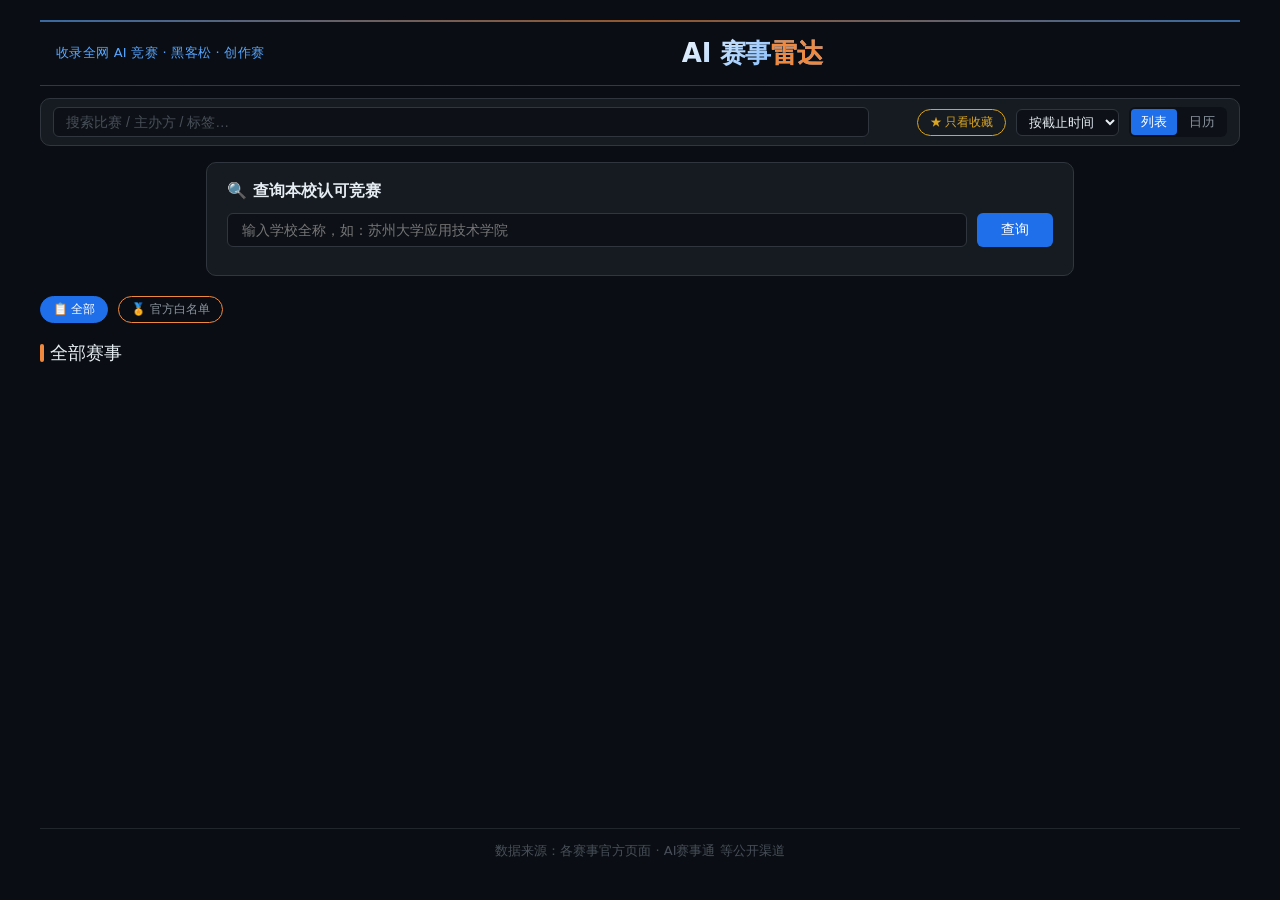
==== commit cbe1a944: "Fix HTML encoding issues in index.html" ====
--- a/index.html
+++ b/index.html
@@ -44,7 +44,6 @@
 </nav>
 
 <main class="content">
-  <!-- 学校竞赛查询 -->
   <section id="school-query" style="max-width: 900px; margin: 0 auto 20px auto; padding: 0 16px;">
     <div style="background: #161b22; padding: 16px 20px; border-radius: 10px; border: 1px solid #30363d;">
       <h3 style="margin: 0 0 10px 0; font-size: 16px; color: #e6edf3;">🔍 查询本校认可竞赛</h3>
@@ -56,202 +55,134 @@
     </div>
   </section>
 
-  <section id="featured-section" hidden>
-    <h2 class="section-title"><span class="tick"></span>官方重点赛事</h2>
-    <div class="featured-grid" id="featured-grid"></div>
-  </section>
-
   <section id="list-view">
-    <!-- 筛选按钮 -->
     <div class="filter-bar" style="display: flex; gap: 10px; margin: 15px 0; flex-wrap: wrap;">
       <button class="chip active" id="filter-all">📋 全部</button>
       <button class="chip" id="filter-whitelist" style="border-color: #f0883e;">🏅 官方白名单</button>
     </div>
     <h2 class="section-title"><span class="tick"></span>全部赛事 <span class="count" id="list-count"></span></h2>
     <div class="card-grid" id="card-grid"></div>
-    <p class="empty" id="empty" hidden>没有符合条件的比赛 —— 换个筛选条件试试。</p >
-  </section>
-
-  <section id="calendar-view" hidden>
-    <div class="cal-header">
-      <button id="cal-prev" class="cal-nav">‹</button>
-      <h2 class="cal-title" id="cal-title"></h2>
-      <button id="cal-next" class="cal-nav">›</button>
-      <span class="cal-hint">标记为当日截止的比赛，点击查看详情</span>
-    </div>
-    <div class="cal-grid" id="cal-grid"></div>
+    <p class="empty" id="empty" hidden>没有符合条件的比赛 —— 换个筛选条件试试。</p>
   </section>
 </main>
 
 <footer class="footer">
-  <p>数据来源：各赛事官方页面 · <a href=" " target="_blank" rel="noopener">AI赛事通</a > 等公开渠道，仅作信息聚合，报名请以官方页面为准。</p >
-  <p id="updated-line"></p >
+  <p>数据来源：各赛事官方页面 · AI赛事通 等公开渠道</p>
+  <p id="updated-line"></p>
 </footer>
 
-<div class="modal-backdrop" id="modal" hidden>
-  <article class="modal" role="dialog" aria-modal="true">
-    <button class="modal-close" id="modal-close" aria-label="关闭">×</button>
-    <div class="modal-body" id="modal-body"></div>
-  </article>
-</div>
+<script>
+// ===== 赛事数据 =====
+var allContests = [
+  {"name":"中国国际大学生创新大赛","url":"https://cy.ncss.cn/"},
+  {"name":"挑战杯全国大学生课外学术科技作品竞赛","url":"http://www.tiaozhanbei.net/"},
+  {"name":"挑战杯中国大学生创业计划大赛","url":"http://www.chuangqingchun.net/"},
+  {"name":"ACM-ICPC国际大学生程序设计竞赛","url":"https://icpc.global/"}
+];
 
-<script src="data/data.js"></script>
-<script src="assets/app.js"></script>
-<script>
-// ===== 白名单筛选功能 =====
-document.addEventListener('DOMContentLoaded', function() {
-    var filterAll = document.getElementById('filter-all');
-    var filterWhitelist = document.getElementById('filter-whitelist');
+// ===== 渲染全部赛事 =====
+function renderAll() {
+  var container = document.getElementById('card-grid');
+  if (!container) return;
+  if (allContests.length === 0) {
+    container.innerHTML = '<p class="empty">暂无竞赛数据</p>';
+    return;
+  }
+  var html = '';
+  for (var i = 0; i < allContests.length; i++) {
+    var item = allContests[i];
+    html += '<div class="contest-card">';
+    html += '<h3>' + (item.name || '未命名竞赛') + '</h3>';
+    if (item.url) {
+      html += '<a href="' + item.url + '" target="_blank">查看官网</a>';
+    }
+    html += '</div>';
+  }
+  container.innerHTML = html;
+}
 
-    if (filterAll && filterWhitelist) {
-        function filterContests(type) {
-            var cards = document.querySelectorAll('#card-grid .contest-card, #featured-grid .contest-card');
-            cards.forEach(function(card) {
-                if (type === 'all') {
-                    card.style.display = '';
-                } else if (type === 'whitelist') {
-                    var isWhitelist = card.querySelector('.badge') !== null;
-                    card.style.display = isWhitelist ? '' : 'none';
-                }
-            });
+// ===== 白名单筛选 =====
+document.addEventListener('DOMContentLoaded', function() {文档.addEventListener('DOMContentLoaded', 函数() {
+  var filterAll = document.getElementById('filter-all');
+  var filterWhitelist = document.getElementById('filter-whitelist');
+  var container = document.getElementById('card-grid');
+
+  if (filterAll && filterWhitelist) {
+    filterAll.addEventListener('click', function() {
+      filterAll.classList.add('active');
+      filterWhitelist.classList.remove('active');
+      renderAll();
+    });
+
+    filterWhitelist.addEventListener('click', function() {
+      filterWhitelist.classList.add('active');
+      filterAll.classList.remove('active');
+      var html = '';
+      for (var i = 0; i < allContests.length; i++) {      对于 (变量 i = 0; i < 所有竞赛.长度; i++) {
+        var item = allContests[i];
+        // 只有 whitelist 为 true 的才显示
+        if (item.whitelist) {
+          html += '<div class="contest-card whitelist">';
+          html += '<span class="badge">🏅 官方白名单</span>';
+          html += '<h3>' + (item.name || '未命名竞赛') + '</h3>';
+          if (item.url) {
+            html += '<a href="' + item.url + '" target="_blank">查看官网</a>';
+          }
+          html += '</div>';
         }
+      }
+      if (html === '') {
+        html = '<p class="empty">暂无白名单赛事</p>';
+      }
+      container.innerHTML = html;
+    });
+  }
 
-        filterAll.addEventListener('click', function() {
-            this.classList.add('active');
-            filterWhitelist.classList.remove('active');
-            filterContests('all');
-        });
+  // 回车查询
+  var input = document.getElementById('schoolInput');
+  if (input) {
+    input.addEventListener('keypress', function(e) {
+      if (e.key === 'Enter') {
+        querySchool();
+      }
+    });
+  }
 
-        filterWhitelist.addEventListener('click', function() {
-            this.classList.add('active');
-            filterAll.classList.remove('active');
-            filterContests('whitelist');
-        });
-    }
+  // 渲染所有赛事
+  renderAll();
 });
 
-// ===== 学校竞赛查询功能 =====
-function querySchool() {
-    var input = document.getElementById('schoolInput');
-    var result = document.getElementById('schoolResult');
-    if (!input || !result) return;
-    
-    var schoolName = input.value.trim();
-    if (!schoolName) {
-        result.innerHTML = '<p style="color: #8b949e; margin: 0;">请输入学校名称</p >';
-        return;
-    }
+// ===== 学校查询 =====
+function querySchool() {函数 querySchool() {
+  var input = document.getElementById('schoolInput');
+  var result = document.getElementById('schoolResult');
+  if (!input || !result) return;
+  var name = input.value.trim();
+  if (!name) {
+    result.innerHTML = '<p style="color:#8b949e;">请输入学校名称</p>';
+    return;    返回;
+  }
+  result.innerHTML = '<p style="color:#8b949e;">⏳ 查询中...</p>';
 
-    result.innerHTML = '<p style="color: #8b949e; margin: 0;">⏳ 查询中...</p >';
-
-    fetch('./data/schools/' + encodeURIComponent(schoolName) + '.json')
-        .then(function(res) {
-            if (!res.ok) throw new Error('未找到');
-            return res.json();
-        })
-        .then(function(data) {
-            if (data.recognized_competitions && data.recognized_competitions.length > 0) {
-                // 获取所有赛事数据，用于匹配详情
-                return fetch('./data/manual.json')
-                    .then(function(res) { return res.json(); })
-                    .then(function(allContests) {
-                        var contestMap = {};
-                        allContests.forEach(function(c) {
-                            contestMap[c.name] = c;
-                        });
-
-                        var listHtml = '';
-                        data.recognized_competitions.forEach(function(name) {
-                            var contest = contestMap[name];
-                            if (contest) {
-                                listHtml += '<div style="background: #0d1117; padding: 12px 16px; margin-bottom: 8px; border-radius: 6px; border-left: 3px solid #1f6feb; cursor: pointer;" onclick="showContestDetail(\'' + encodeURIComponent(contest.name) + '\')">' +
-                                    '<strong style="font-size: 15px; color: #e6edf3;">' + contest.name + '</strong>' +
-                                    (contest.url ? '<br><a href="' + contest.url + '" target="_blank" style="color: #58a6ff; font-size: 13px;" onclick="event.stopPropagation();">🔗 查看官网</a >' : '') +
-                                    (contest.start_date ? '<br><span style="font-size: 13px; color: #8b949e;">📅 开始：' + contest.start_date + '</span>' : '') +
-                                    (contest.end_date ? '<span style="font-size: 13px; color: #8b949e; margin-left: 12px;">截止：' + contest.end_date + '</span>' : '') +
-                                    (contest.description ? '<br><span style="font-size: 13px; color: #8b949e;">' + contest.description + '</span>' : '') +
-                                    '</div>';
-                            } else {
-                                listHtml += '<div style="background: #0d1117; padding: 12px 16px; margin-bottom: 8px; border-radius: 6px; border-left: 3px solid #30363d;">' +
-                                    '<strong style="font-size: 15px; color: #e6edf3;">' + name + '</strong>' +
-                                    '<br><span style="font-size: 13px; color: #484f58;">📌 暂无详细数据</span>' +
-                                    '</div>';
-                            }
-                        });
-
-                        result.innerHTML = '<div style="background: #0d1117; padding: 14px 18px; border-radius: 8px; border: 1px solid #30363d;">' +
-                            '<strong style="color: #58a6ff;">✅ ' + data.school + ' 认可的竞赛：</strong>' +
-                            '<div style="margin-top: 10px;">' + listHtml + '</div>' +
-                            '</div>';
-                    });
-            } else {
-                result.innerHTML = '<p style="color: #f0883e; margin: 0;">该学校暂无认可的竞赛数据</p >';
-            }
-        })
-        .catch(function() {
-            result.innerHTML = '<p style="color: #da3633; margin: 0;">❌ 未找到 "' + schoolName + '" 的数据，欢迎在 GitHub 上贡献！</p >';
-        });
+  fetch('./data/schools/' + encodeURIComponent(name) + '.json')
+    .then(function(r) {
+      if (!r.ok) throw new Error('未找到');
+      return r.json();
+    })
+    .then(function(d) {    .然后(函数(d) {
+      var html = '<div style="background:#0d1117;padding:14px 18px;border-radius:8px;border:1px solid #30363d;">';      变量 html = '<div style="background:#0d1117;padding:14px 18px;border-radius:8px;border:1px solid #30363d;">';
+      html += '<strong style="color:#58a6ff;">✅ ' + d.school + ' 认可的竞赛：</strong>';
+      html += '<ul style="margin:10px 0 0 0;padding-left:20px;">';
+      for (var i = 0; i < d.recognized_competitions.length; i++) {      对于 (变量 i = 0; i < d.recognized_competitions.长度; i++) {
+        html += '<li style="color:#e6edf3;padding:4px 0;">' + d.recognized_competitions[i] + '</li>';
+      }
+      html += '</ul></div>';
+      result.innerHTML = html;
+    })
+    .catch(function() {
+      result.innerHTML = '<p style="color:#da3633;">❌ 未找到 "' + name + '" 的数据，欢迎在 GitHub 上贡献！</p>';
+    });
 }
-
-// ===== 显示竞赛详情弹窗 =====
-function showContestDetail(encodedName) {
-    var name = decodeURIComponent(encodedName);
-    fetch('./data/manual.json')
-        .then(function(res) { return res.json(); })
-        .then(function(allContests) {
-            var contest = allContests.find(function(c) { return c.name === name; });
-            if (!contest) {
-                alert('未找到该赛事的详细数据');
-                return;
-            }
-            var detailHtml = 
-                '<h3 style="margin: 0 0 10px 0; color: #e6edf3;">' + contest.name + '</h3>' +
-                (contest.url ? '<p style="color: #c9d1d9;">🔗 <a href="' + contest.url + '" target="_blank" style="color: #58a6ff;">官网链接</a ></p >' : '') +
-                (contest.start_date ? '<p style="color: #c9d1d9;">📅 开始时间：' + contest.start_date + '</p >' : '') +
-                (contest.end_date ? '<p style="color: #c9d1d9;">⏰ 截止时间：' + contest.end_date + '</p >' : '') +
-                (contest.location ? '<p style="color: #c9d1d9;">📍 地点：' + contest.location + '</p >' : '') +
-                (contest.description ? '<p style="color: #c9d1d9;">📝 描述：' + contest.description + '</p >' : '') +
-                (contest.tags ? '<p style="color: #c9d1d9;">🏷️ 标签：' + contest.tags.join('、') + '</p >' : '');
-            
-            var modal = document.getElementById('modal');
-            var modalBody = document.getElementById('modal-body');
-            if (modal && modalBody) {
-                modalBody.innerHTML = detailHtml;
-                modal.removeAttribute('hidden');
-            } else {
-                alert(detailHtml.replace(/<[^>]*>/g, ''));
-            }
-        })
-        .catch(function() {
-            alert('加载赛事详情失败，请稍后重试');
-        });
-}
-
-// ===== 关闭弹窗 =====
-document.addEventListener('DOMContentLoaded', function() {
-    var closeBtn = document.getElementById('modal-close');
-    var modal = document.getElementById('modal');
-    if (closeBtn && modal) {
-        closeBtn.addEventListener('click', function() {
-            modal.setAttribute('hidden', '');
-        });
-        modal.addEventListener('click', function(e) {
-            if (e.target === modal) {
-                modal.setAttribute('hidden', '');
-            }
-        });
-    }
-
-    // 回车键触发查询
-    var input = document.getElementById('schoolInput');
-    if (input) {
-        input.addEventListener('keypress', function(e) {        输入.addEventListener('按键按下', 函数(e) {
-            if (e.key === 'Enter') {            如果 (e.键 === '回车') {
-                querySchool();                查询学校();
-            }
-        });
-    }
-});
-</script></脚本></脚本></脚本>
-</body>
+</script></脚本>
+</body></身体>
 </html>
